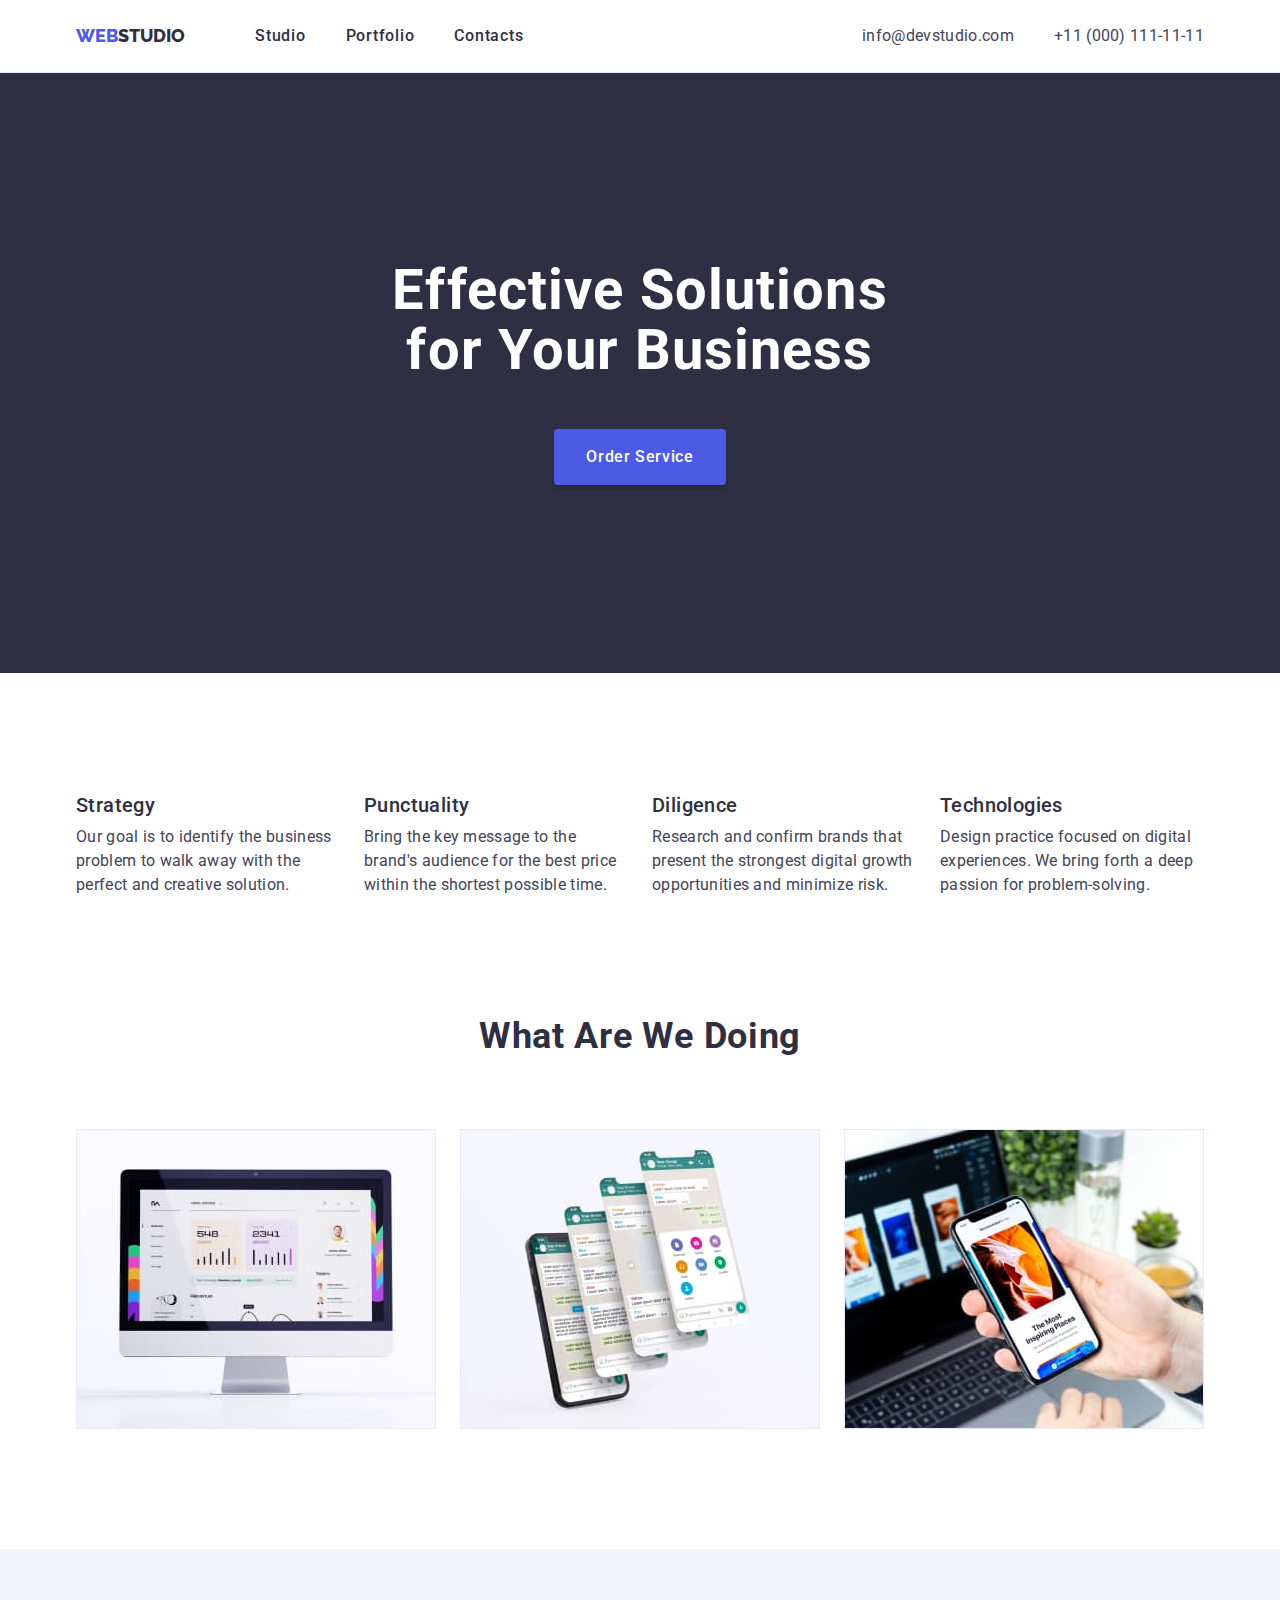
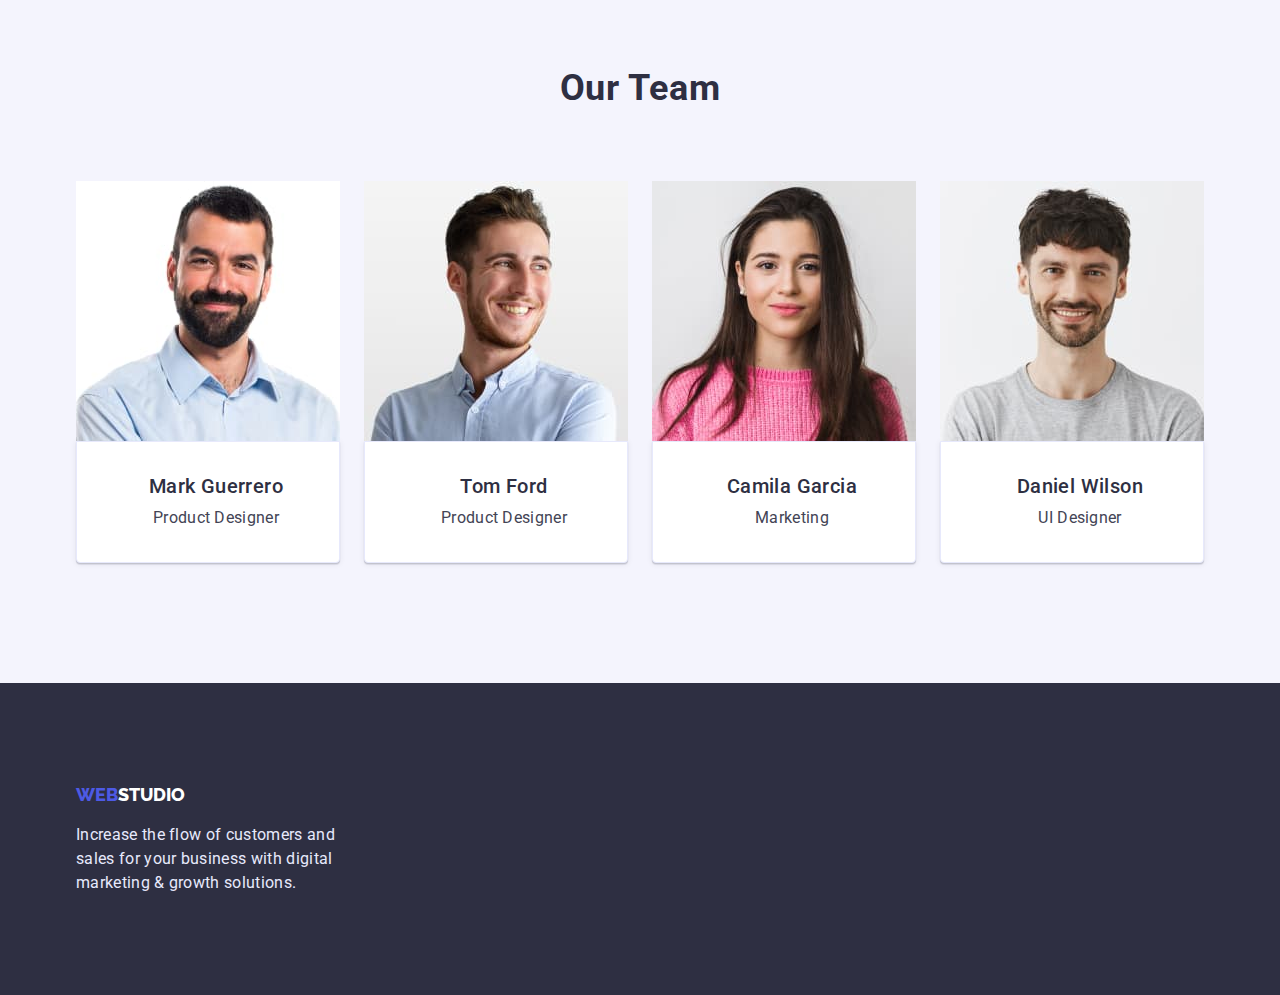
==== index.html @ 9b7bf496 "Initial commit" ====
<!DOCTYPE html>
<html lang="en">
<head>
    <meta charset="UTF-8">
    <meta http-equiv="X-UA-Compatible" content="IE=edge">
    <meta name="viewport" content="width=device-width, initial-scale=1.0">
    <title>WebStudio</title>
    <link rel="preconnect" href="https://fonts.googleapis.com">
    <link rel="preconnect" href="https://fonts.gstatic.com" crossorigin>
    <link href="https://fonts.googleapis.com/css2?family=Raleway:wght@800&family=Roboto:wght@400;500;700;900&display=swap"
        rel="stylesheet">
    <link rel="stylesheet" href="https://cdn.jsdelivr.net/npm/modern-normalize@1.1.0/modern-normalize.min.css">
    <link rel="stylesheet" href="./css/styles.css">
</head>
<body class="body-section">
    <!--Header section-->
    <header class="page-header">
    <div class="container page-header-container">
        <nav class="page-nav">
         <a class="logo link" href="./index.html"><span class="logo-web">Web</span>Studio</a>
            <ul class="menu list">
                <li class="menu-item">
                    <a class="menu-link link" href="./index.html">Studio</a>
                </li>
                <li class="menu-item">
                    <a class="menu-link link" href="./portfolio.html">Portfolio</a>
                </li>
                <li class="menu-item">
                    <a class="menu-link link" href="">Contacts</a>
                </li>
            </ul>
        </nav>
        <address  class="address-page">
            <ul class="contact-menu list">
                <li>
                    <a class="contact-link link" href="mailto:info@devstudio.com">info@devstudio.com</a>
                </li>
                <li>
                    <a class="contact-link link" href="tel:+110001111111">+11 (000) 111-11-11</a>
                </li>
            </ul>
        </address>
    </div>
    </header>
   

    <!--Main section-->
    <main>
        <!--Hero section-->
       <section class="hero section">
        <div class="container">
        <h1 class="hero-title">Effective Solutions
        for Your Business
        </h1>
        <button class="modal-button" type="button">Order Service</button>
        </div>
       </section>    
       <!--About section-->
       <section class="benefits section">
    <div class="container">
        <h2 hidden>Benefits</h2>
       <ul class="benefits-list list">
        <li class="benefits-item">
            <h3 class="section-subtitle">Strategy</h3>
            <p class="section-text">Our goal is to identify the business
            problem to walk away with the perfect and creative solution.</p>
        </li>
        <li class="benefits-item">
            <h3 class="section-subtitle">Punctuality</h3>
            <p class="section-text">Bring the key message to the brand's audience for the best price within the shortest possible time.</p>
        </li>
        <li class="benefits-item">
            <h3 class="section-subtitle">Diligence</h3>
            <p class="section-text">Research and confirm brands that present the strongest digital growth opportunities and minimize risk.</p>
        </li>
        <li class="benefits-item">
            <h3 class="section-subtitle">Technologies</h3>
            <p class="section-text">Design practice focused on digital experiences. We bring forth a deep passion for problem-solving.</p>
        </li>
       </ul>
    </div>
       </section>
    
       <!--Doing section-->
       <section class="doing section" >
        <div class="container">
        <h2 class="title">What Are We Doing</h2>
        <ul class="list-doing-img list">
            <li class="doing-item">
                <img class="doing-img" src="./images/doing/computer.jpg" alt="computer" width="360" height="300">
            </li>
            <li class="doing-item">
                <img class="doing-img" src="./images/doing/phone.jpg" alt="phone" width="360" height="300">
            </li>
            <li class="doing-item">
                <img class="doing-img"src="./images/doing/laptop-phone.jpg" alt="laptop-phone" width="360" height="300">
            </li>
        </ul>
        </div>
       </section>
    
       <!--Team section-->
    
       <section class="team section"> 
        <div class="container">
        <h2 class="title">Our Team</h2>
        <ul class="team-list list">
            <li class="member-item">
                <img class="member-img" src="./images/team/mark.guerrero.jpg" alt="Team member" width="264" height="260">
               <div class="card-text card-text-member">
                 <h3 class="section-subtitle">Mark Guerrero</h3>
                 <p class="section-text">Product Designer</p>
                </div>
            </li>
            <li class="member-item">
                <img class="member-img" src="./images/team/tom.ford.jpg" alt="Team member" width="264" height="260">
                <div class="card-text card-text-member">
                <h3 class="section-subtitle">Tom Ford</h3>
                <p class="section-text">Product Designer</p>
                </div>
            </li>
            <li class="member-item">
                <img class="member-img" src="./images/team/camila.garcia.jpg" alt="Team member" width="264" height="260">
                <div class="card-text card-text-member">
                <h3 class="section-subtitle">Camila Garcia</h3>
                <p class="section-text">Marketing</p>
                </div>
            </li>
            <li class="member-item">
                <img class="member-img" src="./images/team/daniel.wilson.jpg" alt="Team member" width="264" height="260">
              <div class="card-text card-text-member">
                <h3 class="section-subtitle">Daniel Wilson</h3>
                <p class="section-text">UI Designer</p>
              </div>
            </li>
        </ul>
        </div>
       </section>
    
    </main>
    <!--Footer section-->   
    <footer class="section-footer">
        <div class="container footer-container">
        <a class="logo link footer-logo" href="./index.html"><span class="logo-web">Web</span>Studio</a>
        <p class="footer-text">Increase the flow of customers and sales for your business with digital marketing & growth solutions.</p>
        </div>
    </footer>
    
</body>
</html>
---- css/styles.css ----
.list {
    list-style: none;
}
.link {
    text-decoration: none;
}

body {
        font-family: 'Roboto', sans-serif;
        font-size: 16px;
        background-color: var(--white-color)

}
.container {
width: 1158px;
margin-left: auto;
margin-right: auto;
padding-left: 15px;
padding-right: 15px;
/* outline: 2px solid red; */
}

:root{ 
        --title-color: #2E2F42;
        --text-color: #434455;
        --contrast-color: #4D5AE5;
        --white-color: #ffffff;

}
h1, h2, h3, h4, p {
        margin-top: 0;
        margin-bottom: 0;
}
ul, ol {
        margin-top: 0;
        margin-bottom: 0;
        padding-left: 0;
}
img{
        display: block;
}

/* Header */
.page-header-container{
        display: flex;
        align-items: center;
        
}
.page-header{
        border-bottom: 1px solid #E7E9FC;
        padding-top: 24px;
        padding-bottom: 24px;
}
.page-nav{
        display: flex;
        align-items: center;
}
.menu{
        display: flex;
        align-items: center;
}
.contact-menu{
        display: flex;
        align-items: center;
        gap: 40px;
}
.contact-link{
        display: flex;
}


.menu-item:not(:last-child) {
        margin-right: 40px;
}
.address-page{
        margin-left: auto;
}


.section{
        padding-top: 120px;
        padding-bottom: 120px;
}
.benefits{
        padding-bottom: 0px;
}
.benefits-list{
        display: flex;
        column-gap: 24px;
}
.benefits-item{
        flex-basis: calc((100% - 3 * 24px) / 4);
}
/*.benefits-item, .doing-item:not(:last-child){
        padding-right: 24px;
} 
*/
.list-doing-img{
        display: flex;
        align-items: center;
}
/* li{
        outline: 2px solid red;
} */


.logo-web {

        color: var(--contrast-color);
}
.logo {

        font-family: 'Raleway';
        font-weight: 800;
        font-size: 18px;
        line-height: 1.33;
        text-transform: uppercase;
        color: var(--title-color);
        margin-right: 70px;
}
.footer-logo{
        margin-right: 0px;
}
.menu-link{
        font-weight: 500;     
        line-height: 1.5;
        color: var(--title-color);
        letter-spacing: 0.02cm;
        
}
.menu-link:hover,
.menu-link:focus{
        color: var(--contrast-color);
}
.contact-link{
     letter-spacing: 0.02em;
     font-style: normal;
     line-height: 1.5;
     color: var(--text-color);
}

.contact-link:hover,
.contact-link:focus{
   
        color: var(--contrast-color);
}

/*Hero section*/
.hero{
        background-color:var(--title-color);
        padding-top: 188px;
        padding-bottom: 188px;
}
.hero-title{
 
        font-size: 56px;
        line-height: 1.07;
        text-align: center;
        letter-spacing: 0.02em;
        color: var(--white-color);
        max-width: 500px;
        margin: auto;

}
.modal-button{

        font-weight: 500;
        line-height: 1.5;
        letter-spacing: 0.04em;
        color: var(--white-color);
        display: flex;
        background: var(--contrast-color);
        box-shadow: 0px 4px 4px rgba(0, 0, 0, 0.15);
        border-radius: 4px;
                flex-direction: row;
                align-items: flex-start;
                padding: 16px 32px;
        margin: auto;
        margin-top: 48px;
        border: none;
}
.modal-button:hover,
.modal-button:focus{
        background: var(--contrast-color);
        box-shadow: 0px 4px 4px rgba(0, 0, 0, 0.15);
        border-radius: 4px;
}

.title{
        text-transform: capitalize;
        font-size: 36px;
        line-height: 1.11;
        text-align: center;
        letter-spacing: 0.02em;
        color: var(--title-color);
        margin-bottom: 72px;
}
.section-subtitle{

        font-weight: 500;
        font-size: 20px;
        line-height: 1.2;
        letter-spacing: 0.02em;
       color: var(--title-color);
}
.section-text{

        line-height: 1.5;
        letter-spacing: 0.02em;
        color: var(--text-color);
        margin-top: 8px;

}
.list-doing-img{
        display: flex;
        justify-content: space-between;
}

.team{
        background-color: #F4F4FD;
}

.team-list{
        display: flex;
        flex-wrap: wrap;
        column-gap: 24px;
        flex-basis: calc((100% - 3 * 24px) / 4);
}
.card-text{
        padding-top: 32px;
        padding-bottom: 32px;
        border: 1px solid #E7E9FC;
        padding-left: 16px;
}

.card-text-member{
        text-align: center;
        background-color: var(--white-color);
        box-shadow: 0px 1px 6px rgba(46, 47, 66, 0.08), 0px 1px 1px rgba(46, 47, 66, 0.16), 0px 2px 1px rgba(46, 47, 66, 0.08);
                border-radius: 0px 0px 4px 4px;
}
/*Footer section*/
.section-footer{
        background: var(--title-color);
        padding-top: 100px;
        padding-bottom: 100px;
}
.section-footer .logo{
        color: var(--white-color);
}

.footer-text{

        line-height: 1.5;
        letter-spacing: 0.02em;
        color: #E7E9FC;
        max-width: 300px;
        margin-top: 16px;
}
.footer-container{
        
        
}


/*Filter Button*/
.filter-btn{
 
        font-weight: 500;
        line-height: 1.5;
        letter-spacing: 0.04em;
        color: var(--contrast-color);

}
.filter-btn:hover,
.filter-btn:focus{

    font-weight: 500;
    line-height: 1.5;
    letter-spacing: 0.04em;
    color: var(--white-color);
    background: #404BBF;
}
.filter-btn{
        cursor: pointer;
        border: none;
        border-radius: 4px;
        padding: 12px 24px;
}
.filter-btn-list{
        display: flex;
        justify-content: center;
        column-gap: 24px;
        
}

.portfolio-list{
        display: flex;
        flex-wrap: wrap;
        column-gap: 24px;
        row-gap: 48px;
        flex-basis: calc((100% - 2 * 24px) / 3);
        margin-top: 72px;
        
}
.portfolio{
        padding-bottom: 96px;
}
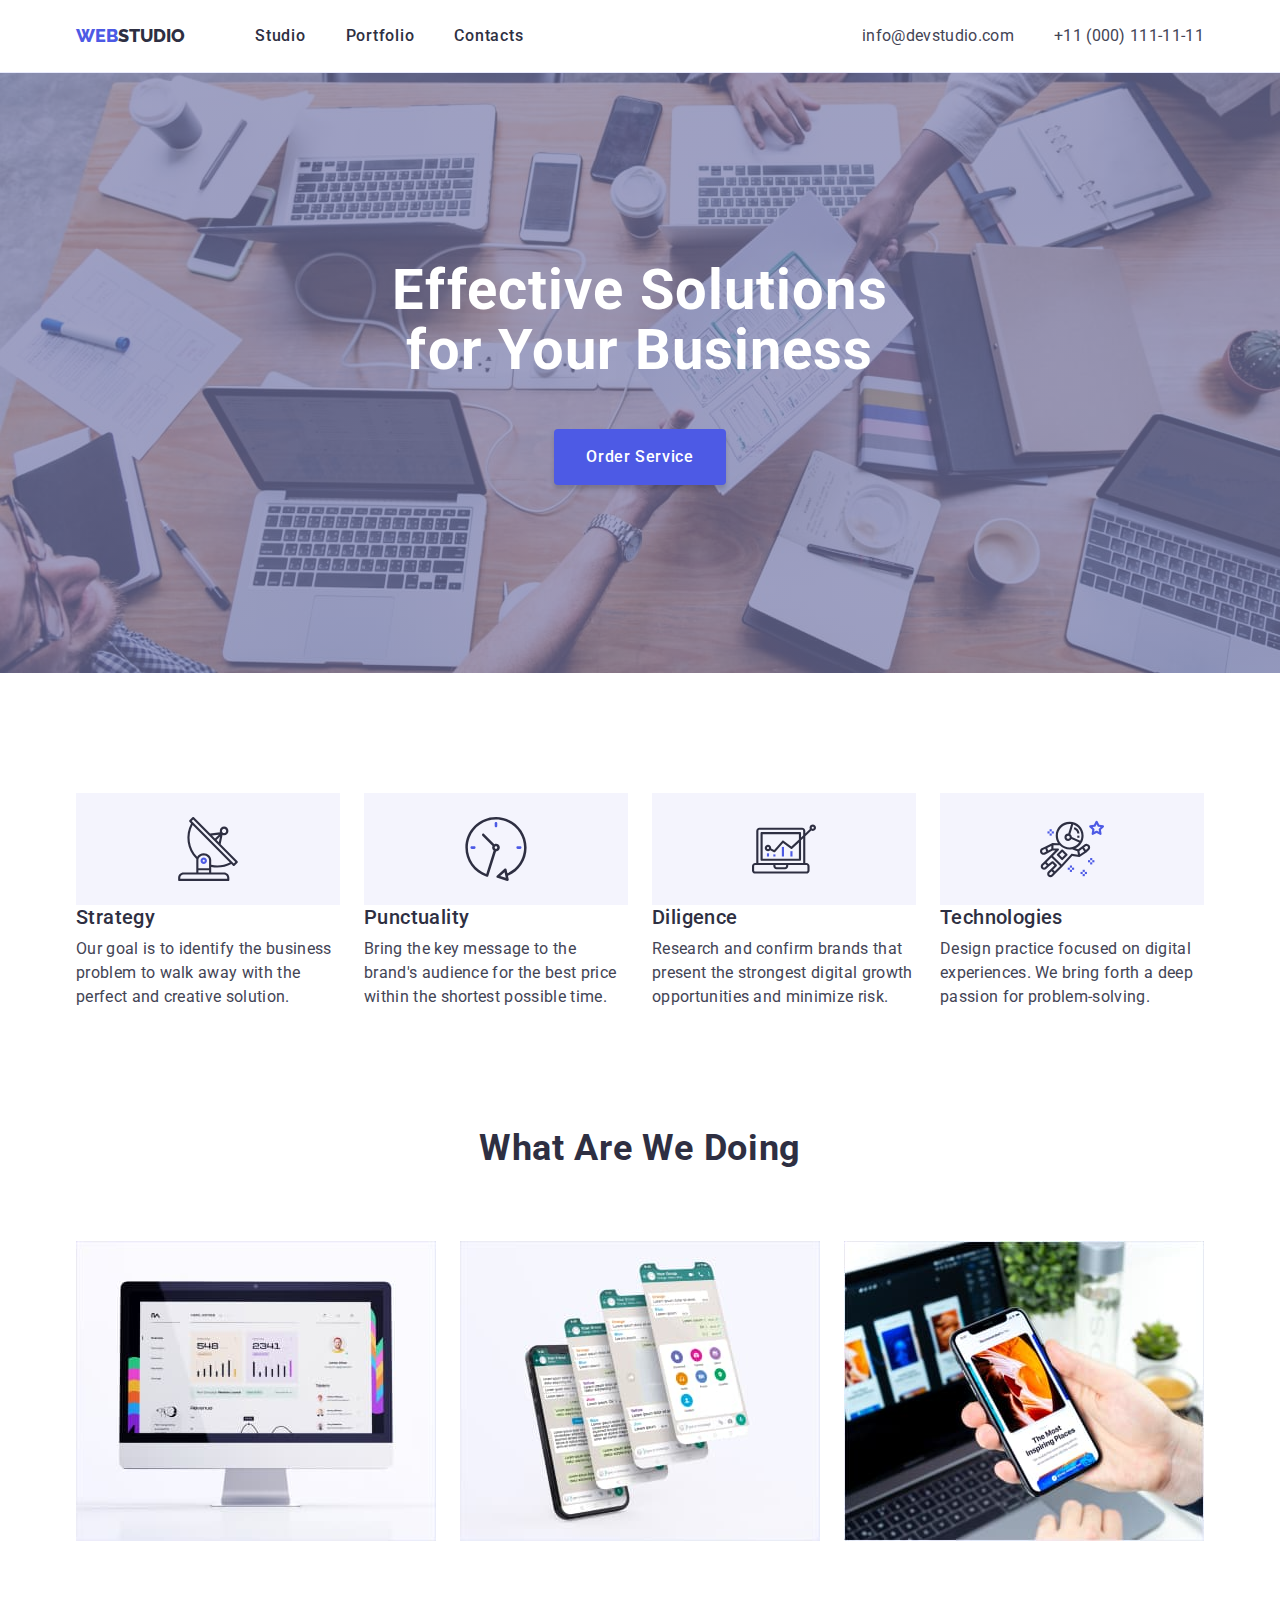
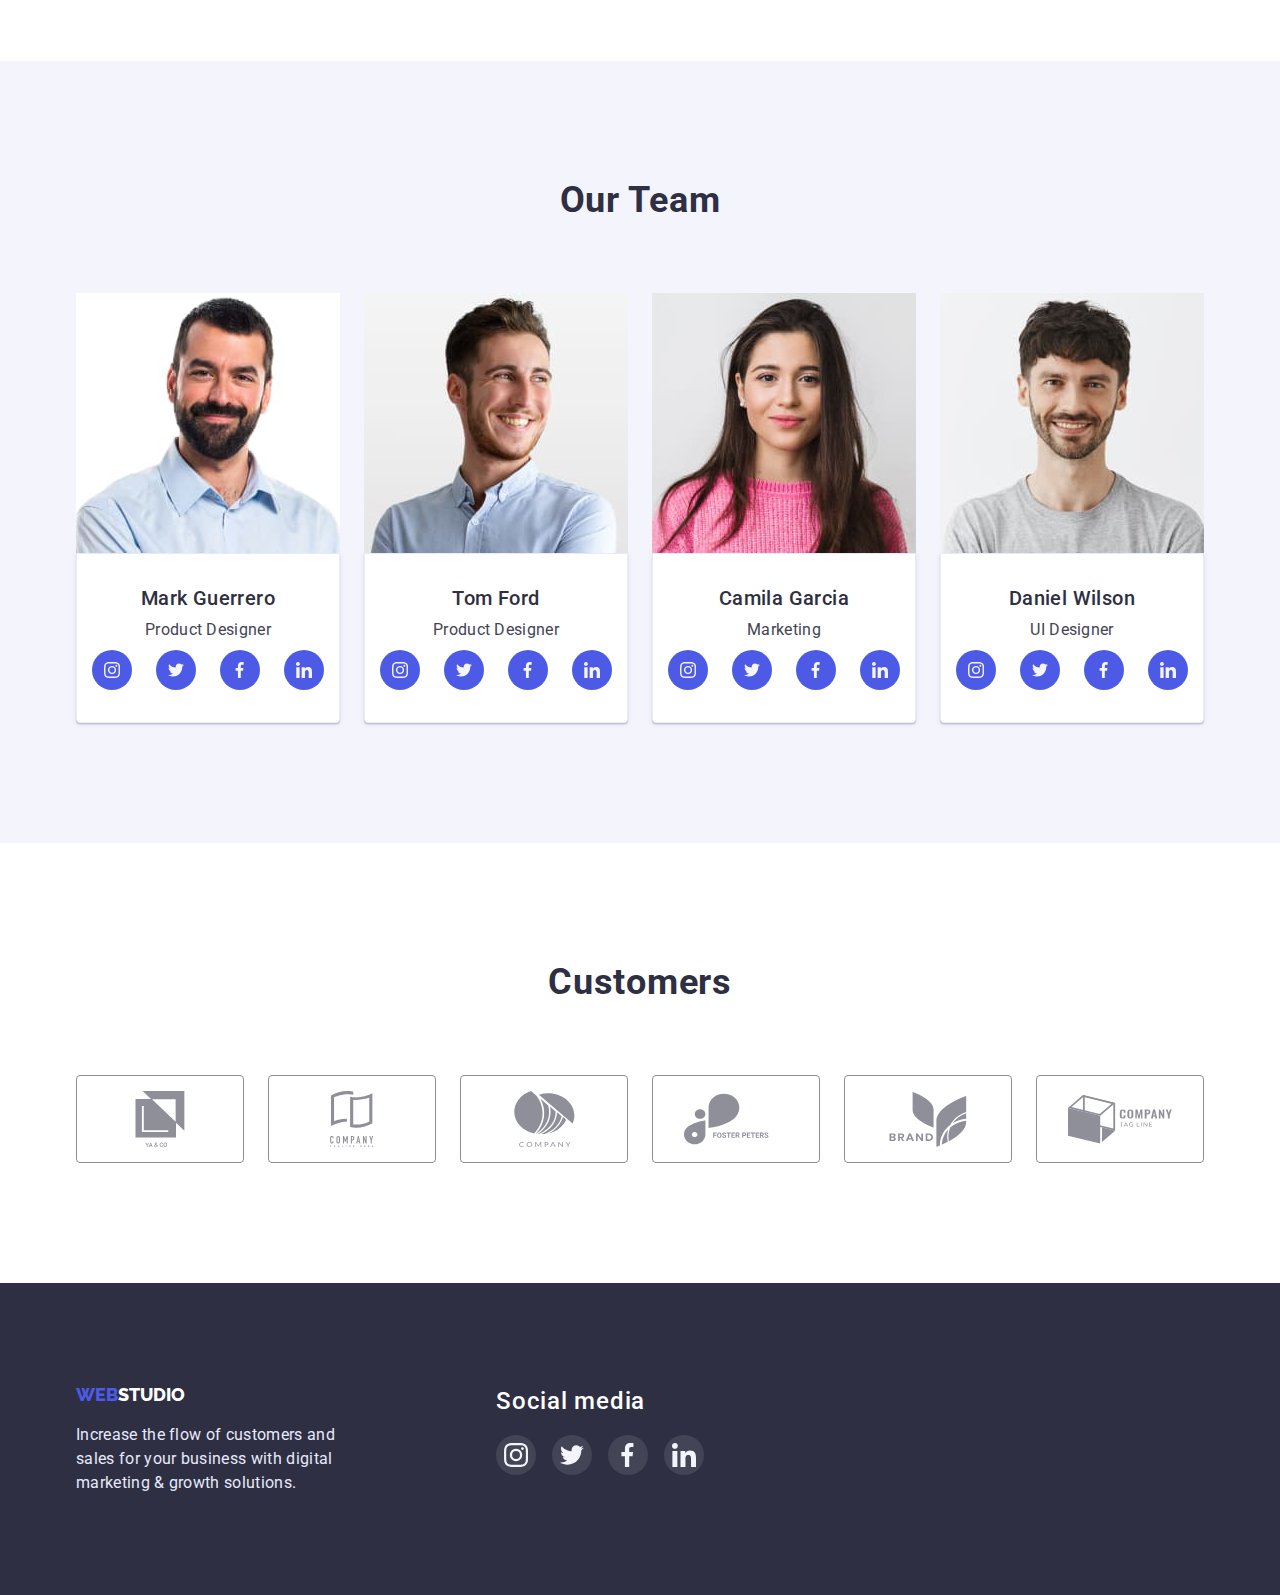
==== commit bceb9e5f: "goit-markup-hw-04" ====
--- a/index.html
+++ b/index.html
@@ -1,5 +1,6 @@
 <!DOCTYPE html>
 <html lang="en">
+
 <head>
     <meta charset="UTF-8">
     <meta http-equiv="X-UA-Compatible" content="IE=edge">
@@ -7,144 +8,364 @@
     <title>WebStudio</title>
     <link rel="preconnect" href="https://fonts.googleapis.com">
     <link rel="preconnect" href="https://fonts.gstatic.com" crossorigin>
-    <link href="https://fonts.googleapis.com/css2?family=Raleway:wght@800&family=Roboto:wght@400;500;700;900&display=swap"
+    <link
+        href="https://fonts.googleapis.com/css2?family=Raleway:wght@800&family=Roboto:wght@400;500;700;900&display=swap"
         rel="stylesheet">
     <link rel="stylesheet" href="https://cdn.jsdelivr.net/npm/modern-normalize@1.1.0/modern-normalize.min.css">
     <link rel="stylesheet" href="./css/styles.css">
 </head>
+
 <body class="body-section">
     <!--Header section-->
     <header class="page-header">
-    <div class="container page-header-container">
-        <nav class="page-nav">
-         <a class="logo link" href="./index.html"><span class="logo-web">Web</span>Studio</a>
-            <ul class="menu list">
-                <li class="menu-item">
-                    <a class="menu-link link" href="./index.html">Studio</a>
-                </li>
-                <li class="menu-item">
-                    <a class="menu-link link" href="./portfolio.html">Portfolio</a>
-                </li>
-                <li class="menu-item">
-                    <a class="menu-link link" href="">Contacts</a>
-                </li>
-            </ul>
-        </nav>
-        <address  class="address-page">
-            <ul class="contact-menu list">
-                <li>
-                    <a class="contact-link link" href="mailto:info@devstudio.com">info@devstudio.com</a>
-                </li>
-                <li>
-                    <a class="contact-link link" href="tel:+110001111111">+11 (000) 111-11-11</a>
-                </li>
-            </ul>
-        </address>
-    </div>
+        <div class="container page-header-container">
+            <nav class="page-nav">
+                <a class="logo link" href="./index.html"><span class="logo-web">Web</span>Studio</a>
+                <ul class="menu list">
+                    <li class="menu-item">
+                        <a class="menu-link link" href="./index.html">Studio</a>
+                    </li>
+                    <li class="menu-item">
+                        <a class="menu-link link" href="./portfolio.html">Portfolio</a>
+                    </li>
+                    <li class="menu-item">
+                        <a class="menu-link link" href="">Contacts</a>
+                    </li>
+                </ul>
+            </nav>
+            <address class="address-page">
+                <ul class="contact-menu list">
+                    <li>
+                        <a class="contact-link link" href="mailto:info@devstudio.com">info@devstudio.com</a>
+                    </li>
+                    <li>
+                        <a class="contact-link link" href="tel:+110001111111">+11 (000) 111-11-11</a>
+                    </li>
+                </ul>
+            </address>
+        </div>
     </header>
-   
+
 
     <!--Main section-->
     <main>
         <!--Hero section-->
-       <section class="hero section">
-        <div class="container">
-        <h1 class="hero-title">Effective Solutions
-        for Your Business
-        </h1>
-        <button class="modal-button" type="button">Order Service</button>
-        </div>
-       </section>    
-       <!--About section-->
-       <section class="benefits section">
-    <div class="container">
-        <h2 hidden>Benefits</h2>
-       <ul class="benefits-list list">
-        <li class="benefits-item">
-            <h3 class="section-subtitle">Strategy</h3>
-            <p class="section-text">Our goal is to identify the business
-            problem to walk away with the perfect and creative solution.</p>
-        </li>
-        <li class="benefits-item">
-            <h3 class="section-subtitle">Punctuality</h3>
-            <p class="section-text">Bring the key message to the brand's audience for the best price within the shortest possible time.</p>
-        </li>
-        <li class="benefits-item">
-            <h3 class="section-subtitle">Diligence</h3>
-            <p class="section-text">Research and confirm brands that present the strongest digital growth opportunities and minimize risk.</p>
-        </li>
-        <li class="benefits-item">
-            <h3 class="section-subtitle">Technologies</h3>
-            <p class="section-text">Design practice focused on digital experiences. We bring forth a deep passion for problem-solving.</p>
-        </li>
-       </ul>
-    </div>
-       </section>
-    
-       <!--Doing section-->
-       <section class="doing section" >
-        <div class="container">
-        <h2 class="title">What Are We Doing</h2>
-        <ul class="list-doing-img list">
-            <li class="doing-item">
-                <img class="doing-img" src="./images/doing/computer.jpg" alt="computer" width="360" height="300">
-            </li>
-            <li class="doing-item">
-                <img class="doing-img" src="./images/doing/phone.jpg" alt="phone" width="360" height="300">
-            </li>
-            <li class="doing-item">
-                <img class="doing-img"src="./images/doing/laptop-phone.jpg" alt="laptop-phone" width="360" height="300">
-            </li>
-        </ul>
-        </div>
-       </section>
-    
-       <!--Team section-->
-    
-       <section class="team section"> 
-        <div class="container">
-        <h2 class="title">Our Team</h2>
-        <ul class="team-list list">
-            <li class="member-item">
-                <img class="member-img" src="./images/team/mark.guerrero.jpg" alt="Team member" width="264" height="260">
-               <div class="card-text card-text-member">
-                 <h3 class="section-subtitle">Mark Guerrero</h3>
-                 <p class="section-text">Product Designer</p>
-                </div>
-            </li>
-            <li class="member-item">
-                <img class="member-img" src="./images/team/tom.ford.jpg" alt="Team member" width="264" height="260">
-                <div class="card-text card-text-member">
-                <h3 class="section-subtitle">Tom Ford</h3>
-                <p class="section-text">Product Designer</p>
-                </div>
-            </li>
-            <li class="member-item">
-                <img class="member-img" src="./images/team/camila.garcia.jpg" alt="Team member" width="264" height="260">
-                <div class="card-text card-text-member">
-                <h3 class="section-subtitle">Camila Garcia</h3>
-                <p class="section-text">Marketing</p>
-                </div>
-            </li>
-            <li class="member-item">
-                <img class="member-img" src="./images/team/daniel.wilson.jpg" alt="Team member" width="264" height="260">
-              <div class="card-text card-text-member">
-                <h3 class="section-subtitle">Daniel Wilson</h3>
-                <p class="section-text">UI Designer</p>
-              </div>
-            </li>
-        </ul>
-        </div>
-       </section>
-    
+        <section class="hero section hero-overlay">
+            <div class="container">
+                <h1 class="hero-title">Effective Solutions
+                    for Your Business
+                </h1>
+                <button class="modal-button" type="button">Order Service</button>
+            </div>
+        </section>
+        <!--About section-->
+        <section class="benefits section">
+            <div class="container">
+                <h2 hidden>Benefits</h2>
+                <ul class="benefits-list list">
+                    <li class="benefits-item icon-antenna">
+                        <h3 class="section-subtitle">Strategy</h3>
+                        <p class="section-text">Our goal is to identify the business
+                            problem to walk away with the perfect and creative solution.</p>
+                    </li>
+                    <li class="benefits-item icon-clock">
+                        <h3 class="section-subtitle">Punctuality</h3>
+                        <p class="section-text">Bring the key message to the brand's audience for the best price within
+                            the shortest possible time.</p>
+                    </li>
+                    <li class="benefits-item icon-diagram">
+                        <h3 class="section-subtitle ">Diligence</h3>
+                        <p class="section-text">Research and confirm brands that present the strongest digital growth
+                            opportunities and minimize risk.</p>
+                    </li>
+                    <li class="benefits-item icon-astronaut">
+                        <h3 class="section-subtitle">Technologies</h3>
+                        <p class="section-text">Design practice focused on digital experiences. We bring forth a deep
+                            passion for problem-solving.</p>
+                    </li>
+                </ul>
+            </div>
+        </section>
+
+        <!--Doing section-->
+        <section class="doing section">
+            <div class="container">
+                <h2 class="title">What Are We Doing</h2>
+                <ul class="list-doing-img list">
+                    <li class="doing-item">
+                        <img class="doing-img" src="./images/doing/computer.jpg" alt="computer" width="360"
+                            height="300">
+                    </li>
+                    <li class="doing-item">
+                        <img class="doing-img" src="./images/doing/phone.jpg" alt="phone" width="360" height="300">
+                    </li>
+                    <li class="doing-item">
+                        <img class="doing-img" src="./images/doing/laptop-phone.jpg" alt="laptop-phone" width="360"
+                            height="300">
+                    </li>
+                </ul>
+            </div>
+        </section>
+
+        <!--Team section-->
+
+        <section class="team section">
+            <div class="container">
+                <h2 class="title">Our Team</h2>
+                <ul class="team-list list">
+                    <li class="member-item">
+                        <img class="member-img" src="./images/team/mark.guerrero.jpg" alt="Team member" width="264"
+                            height="260">
+                        <div class="card-text card-text-member">
+                            <h3 class="section-subtitle">Mark Guerrero</h3>
+                            <p class="section-text">Product Designer</p>
+                            <ul class="social-list list">
+                                <li class="social-list-item">
+                                    <a href="#" class="social-list-link">
+                                        <svg width="16px" height="16px" class="social-list-icon">
+                                            <use href="./images/sprite.svg/symbol-defs.svg#icon-instagram"></use>
+                                        </svg>
+                                    </a>
+                                </li>
+                                <li class="social-list-item">
+                                    <a href="#" class="social-list-link">
+                                        <svg width="16px" height="16px" class="social-list-icon">
+                                            <use href="./images/sprite.svg/symbol-defs.svg#icon-twitter"></use>
+                                        </svg>
+                                    </a>
+                                </li>
+                                <li class="social-list-item">
+                                    <a href="#" class="social-list-link">
+                                        <svg width="16px" height="16px" class="social-list-icon">
+                                            <use href="./images/sprite.svg/symbol-defs.svg#icon-facebook"></use>
+                                        </svg>
+                                    </a>
+                                </li>
+                                <li class="social-list-item">
+                                    <a href="#" class="social-list-link">
+                                        <svg width="16px" height="16px" class="social-list-icon">
+                                            <use href="./images/sprite.svg/symbol-defs.svg#icon-linkedin"></use>
+                                        </svg>
+                                    </a>
+                                </li>
+                            </ul>
+                        </div>
+                    </li>
+                    <li class="member-item">
+                        <img class="member-img" src="./images/team/tom.ford.jpg" alt="Team member" width="264"
+                            height="260">
+                        <div class="card-text card-text-member">
+                            <h3 class="section-subtitle">Tom Ford</h3>
+                            <p class="section-text">Product Designer</p>
+                            <ul class="social-list list">
+                                <li class="social-list-item">
+                                    <a href="#" class="social-list-link">
+                                        <svg width="16px" height="16px" class="social-list-icon">
+                                            <use href="./images/sprite.svg/symbol-defs.svg#icon-instagram"></use>
+                                        </svg>
+                                    </a>
+                                </li>
+                                <li class="social-list-item">
+                                    <a href="#" class="social-list-link">
+                                        <svg width="16px" height="16px" class="social-list-icon">
+                                            <use href="./images/sprite.svg/symbol-defs.svg#icon-twitter"></use>
+                                        </svg>
+                                    </a>
+                                </li>
+                                <li class="social-list-item">
+                                    <a href="#" class="social-list-link">
+                                        <svg width="16px" height="16px" class="social-list-icon">
+                                            <use href="./images/sprite.svg/symbol-defs.svg#icon-facebook"></use>
+                                        </svg>
+                                    </a>
+                                </li>
+                                <li class="social-list-item">
+                                    <a href="#" class="social-list-link">
+                                        <svg width="16px" height="16px" class="social-list-icon">
+                                            <use href="./images/sprite.svg/symbol-defs.svg#icon-linkedin"></use>
+                                        </svg>
+                                    </a>
+                                </li>
+                            </ul>
+                        </div>
+                    </li>
+                    <li class="member-item">
+                        <img class="member-img" src="./images/team/camila.garcia.jpg" alt="Team member" width="264"
+                            height="260">
+                        <div class="card-text card-text-member">
+                            <h3 class="section-subtitle">Camila Garcia</h3>
+                            <p class="section-text">Marketing</p>
+                            <ul class="social-list list">
+                                <li class="social-list-item">
+                                    <a href="#" class="social-list-link">
+                                        <svg width="16px" height="16px" class="social-list-icon">
+                                            <use href="./images/sprite.svg/symbol-defs.svg#icon-instagram"></use>
+                                        </svg>
+                                    </a>
+                                </li>
+                                <li class="social-list-item">
+                                    <a href="#" class="social-list-link">
+                                        <svg width="16px" height="16px" class="social-list-icon">
+                                            <use href="./images/sprite.svg/symbol-defs.svg#icon-twitter"></use>
+                                        </svg>
+                                    </a>
+                                </li>
+                                <li class="social-list-item">
+                                    <a href="#" class="social-list-link">
+                                        <svg width="16px" height="16px" class="social-list-icon">
+                                            <use href="./images/sprite.svg/symbol-defs.svg#icon-facebook"></use>
+                                        </svg>
+                                    </a>
+                                </li>
+                                <li class="social-list-item">
+                                    <a href="#" class="social-list-link">
+                                        <svg width="16px" height="16px" class="social-list-icon">
+                                            <use href="./images/sprite.svg/symbol-defs.svg#icon-linkedin"></use>
+                                        </svg>
+                                    </a>
+                                </li>
+                            </ul>
+                        </div>
+                    </li>
+                    <li class="member-item">
+                        <img class="member-img" src="./images/team/daniel.wilson.jpg" alt="Team member" width="264"
+                            height="260">
+                        <div class="card-text card-text-member">
+                            <h3 class="section-subtitle">Daniel Wilson</h3>
+                            <p class="section-text">UI Designer</p>
+                            <ul class="social-list list">
+                                <li class="social-list-item">
+                                    <a href="#" class="social-list-link">
+                                        <svg width="16px" height="16px" class="social-list-icon">
+                                            <use href="./images/sprite.svg/symbol-defs.svg#icon-instagram"></use>
+                                        </svg>
+                                    </a>
+                                </li>
+                                <li class="social-list-item">
+                                    <a href="#" class="social-list-link">
+                                        <svg width="16px" height="16px" class="social-list-icon">
+                                            <use href="./images/sprite.svg/symbol-defs.svg#icon-twitter"></use>
+                                        </svg>
+                                    </a>
+                                </li>
+                                <li class="social-list-item">
+                                    <a href="#" class="social-list-link">
+                                        <svg width="16px" height="16px" class="social-list-icon">
+                                            <use href="./images/sprite.svg/symbol-defs.svg#icon-facebook"></use>
+                                        </svg>
+                                    </a>
+                                </li>
+                                <li class="social-list-item">
+                                    <a href="#" class="social-list-link">
+                                        <svg width="16px" height="16px" class="social-list-icon">
+                                            <use href="./images/sprite.svg/symbol-defs.svg#icon-linkedin"></use>
+                                        </svg>
+                                    </a>
+                                </li>
+                            </ul>
+                        </div>
+                    </li>
+                </ul>
+            </div>
+        </section>
+
+        <!--CUSTOMERS SECTION-->
+        <section class="section">
+            <div class="container">
+                <h2 class="title">Customers</h2>
+                <ul class="customers-list list">
+                    <li class="customers-list-item">
+                        <a href="#" class="customers-list-link">
+                            <svg class="customers-list-icon" width="104px" height="56px">
+                                <use href="./images/sprite.svg/symbol-defs.svg#icon-comp-1"></use>
+                            </svg>
+                        </a>
+                    </li>
+                    <li class="customers-list-item">
+                        <a href="#" class="customers-list-link">
+                            <svg class="customers-list-icon" width="104px" height="56px">
+                                <use href="./images/sprite.svg/symbol-defs.svg#icon-comp-2"></use>
+                            </svg>
+                        </a>
+                    </li>
+                    <li class="customers-list-item">
+                        <a href="#" class="customers-list-link">
+                            <svg class="customers-list-icon" width="104px" height="56px">
+                                <use href="./images/sprite.svg/symbol-defs.svg#icon-comp-3"></use>
+                            </svg>
+                        </a>
+                    </li>
+                    <li class="customers-list-item">
+                        <a href="#" class="customers-list-link">
+                            <svg class="customers-list-icon" width="104px" height="56px">
+                                <use href="./images/sprite.svg/symbol-defs.svg#icon-comp-4"></use>
+                            </svg>
+                        </a>
+                    </li>
+                    <li class="customers-list-item">
+                        <a href="#" class="customers-list-link">
+                            <svg class="customers-list-icon" width="104px" height="56px">
+                                <use href="./images/sprite.svg/symbol-defs.svg#icon-comp-5"></use>
+                            </svg>
+                        </a>
+                    </li>
+                    <li class="customers-list-item">
+                        <a href="#" class="customers-list-link">
+                            <svg class="customers-list-icon" width="104px" height="56px">
+                                <use href="./images/sprite.svg/symbol-defs.svg#icon-comp-6"></use>
+                            </svg>
+                        </a>
+                    </li>
+                </ul>
+            </div>
+        </section>
+
     </main>
-    <!--Footer section-->   
+    <!--Footer section-->
     <footer class="section-footer">
+
         <div class="container footer-container">
-        <a class="logo link footer-logo" href="./index.html"><span class="logo-web">Web</span>Studio</a>
-        <p class="footer-text">Increase the flow of customers and sales for your business with digital marketing & growth solutions.</p>
+            <div>
+                <a class="logo link footer-logo" href="./index.html"><span class="logo-web">Web</span>Studio</a>
+                <p class="footer-text">Increase the flow of customers and sales for your business with digital marketing
+                    & growth solutions.</p>
+            </div>
+            <div class="footer-social">
+                <h2 class="footer-title">Social media</h2>
+                <ul class="footer-list list">
+                    <li class="footer-list-item">
+                        <a href="#" class="footer-list-link">
+                            <svg class="footer-list-icon" width="24px" height="24px">
+                                <use href="./images/sprite.svg/symbol-defs.svg#icon-instagram"></use>
+                            </svg>
+                        </a>
+                    </li>
+                    <li class="footer-list-item">
+                        <a href="#" class="footer-list-link">
+                            <svg class="footer-list-icon" width="24px" height="24px">
+                                <use href="./images/sprite.svg/symbol-defs.svg#icon-twitter"></use>
+                            </svg>
+                        </a>
+                    </li>
+                    <li class="footer-list-item">
+                        <a href="#" class="footer-list-link">
+                            <svg class="footer-list-icon" width="24px" height="24px">
+                                <use href="./images/sprite.svg/symbol-defs.svg#icon-facebook"></use>
+                            </svg>
+                        </a>
+                    </li>
+                    <li class="footer-list-item">
+                        <a href="#" class="footer-list-link">
+                            <svg class="footer-list-icon" width="24px" height="24px">
+                                <use href="./images/sprite.svg/symbol-defs.svg#icon-linkedin"></use>
+                            </svg>
+                        </a>
+                    </li>
+                </ul>
+            </div>
         </div>
     </footer>
-    
+
 </body>
+
 </html>--- a/css/styles.css
+++ b/css/styles.css
@@ -81,20 +81,47 @@
         padding-top: 120px;
         padding-bottom: 120px;
 }
+
 .benefits{
         padding-bottom: 0px;
 }
+
 .benefits-list{
         display: flex;
         column-gap: 24px;
 }
+
 .benefits-item{
         flex-basis: calc((100% - 3 * 24px) / 4);
 }
-/*.benefits-item, .doing-item:not(:last-child){
-        padding-right: 24px;
-} 
-*/
+
+.benefits-item::before{
+        display: block;
+        content: '';
+        height: 112px;
+        background-color: #F4F4FD;
+        background-size: auto;
+        background-repeat: no-repeat;
+        background-position: center;
+}
+
+.icon-antenna::before{
+        background-image: 
+        url(../images/benefits-icon/antenna.svg);     
+}
+.icon-clock::before{
+        background-image: 
+        url(../images/benefits-icon/clock.svg);
+}
+.icon-diagram::before{
+        background-image: 
+        url(../images/benefits-icon/diagram.svg);
+}
+.icon-astronaut::before{
+        background-image: 
+        url(../images/benefits-icon/astronaut.svg);
+}
+
 .list-doing-img{
         display: flex;
         align-items: center;
@@ -151,6 +178,21 @@
         padding-top: 188px;
         padding-bottom: 188px;
 }
+.hero-overlay{
+        max-width: 1440px;
+        height: 600px;
+        margin-left: auto;
+        margin-right: auto;
+
+        background-image: linear-gradient(
+                to right,
+                rgba(46%, 47%, 66%, 0.7),
+                rgba(46%, 47%, 66%, 0.7)
+        ),
+           
+        url(../images/hero-image/people-office.jpg);
+}
+
 .hero-title{
  
         font-size: 56px;
@@ -181,7 +223,7 @@
 }
 .modal-button:hover,
 .modal-button:focus{
-        background: var(--contrast-color);
+        background: #404BBF;
         box-shadow: 0px 4px 4px rgba(0, 0, 0, 0.15);
         border-radius: 4px;
 }
@@ -230,7 +272,7 @@
         padding-top: 32px;
         padding-bottom: 32px;
         border: 1px solid #E7E9FC;
-        padding-left: 16px;
+        
 }
 
 .card-text-member{
@@ -257,9 +299,16 @@
         max-width: 300px;
         margin-top: 16px;
 }
-.footer-container{
-        
-        
+.footer-title{
+        font-weight: 500;
+        line-height: 1.5;
+        color: var(--white-color);
+        letter-spacing: 0.02cm;
+
+}
+.footer-social{
+        width:208px;
+        margin-left: 120px;
 }
 
 
@@ -304,6 +353,77 @@
         
 }
 .portfolio{
-        padding-bottom: 96px;
-}
-     +        padding-top: 96px;
+}
+.portfolio-list .card-text{
+        padding-left: 16px;
+}
+
+
+/* SPRITE SVG*/
+.social-list{
+        display: flex;
+        justify-content: center;
+        gap: 24px;
+        margin-top: 8px;
+}
+.social-list-link{
+        display: flex;
+        justify-content: center;
+        align-items: center;
+        width: 40px;
+        height: 40px;
+        border-radius: 50%;
+        background-color: var(--contrast-color);
+}
+.social-list-link:hover,
+.social-list-link:focus{
+        background-color: #404BBF;
+}
+
+.customers-list{
+        display: flex;
+        justify-content: center;
+        gap: 24px;
+}
+.customers-list-link{
+        display: flex;
+        justify-content: center;
+        align-items: center;
+        width: 168px;
+        height: 88px;
+        border: 1px solid #8E8F99;
+        border-radius: 4px;
+        fill: #8E8F99;
+}
+
+.customers-list-link:hover,
+.customers-list-link:focus{
+        fill: #404BBF;
+        border: 1px solid #404BBF;
+
+}
+
+.footer-list{
+        display: flex;
+        column-gap: 16px;
+        margin-top: 16px;
+}
+.footer-list-link{
+        display: flex;
+        justify-content: center;
+        align-items: center;
+        width: 40px;
+        height: 40px;
+        border-radius: 50%;
+        background-color: #434455;
+}
+
+.footer-list-link:hover,
+.footer-list-link:focus{
+        background-color:  #31D0AA;
+}
+.footer-container{
+        display: flex;
+
+}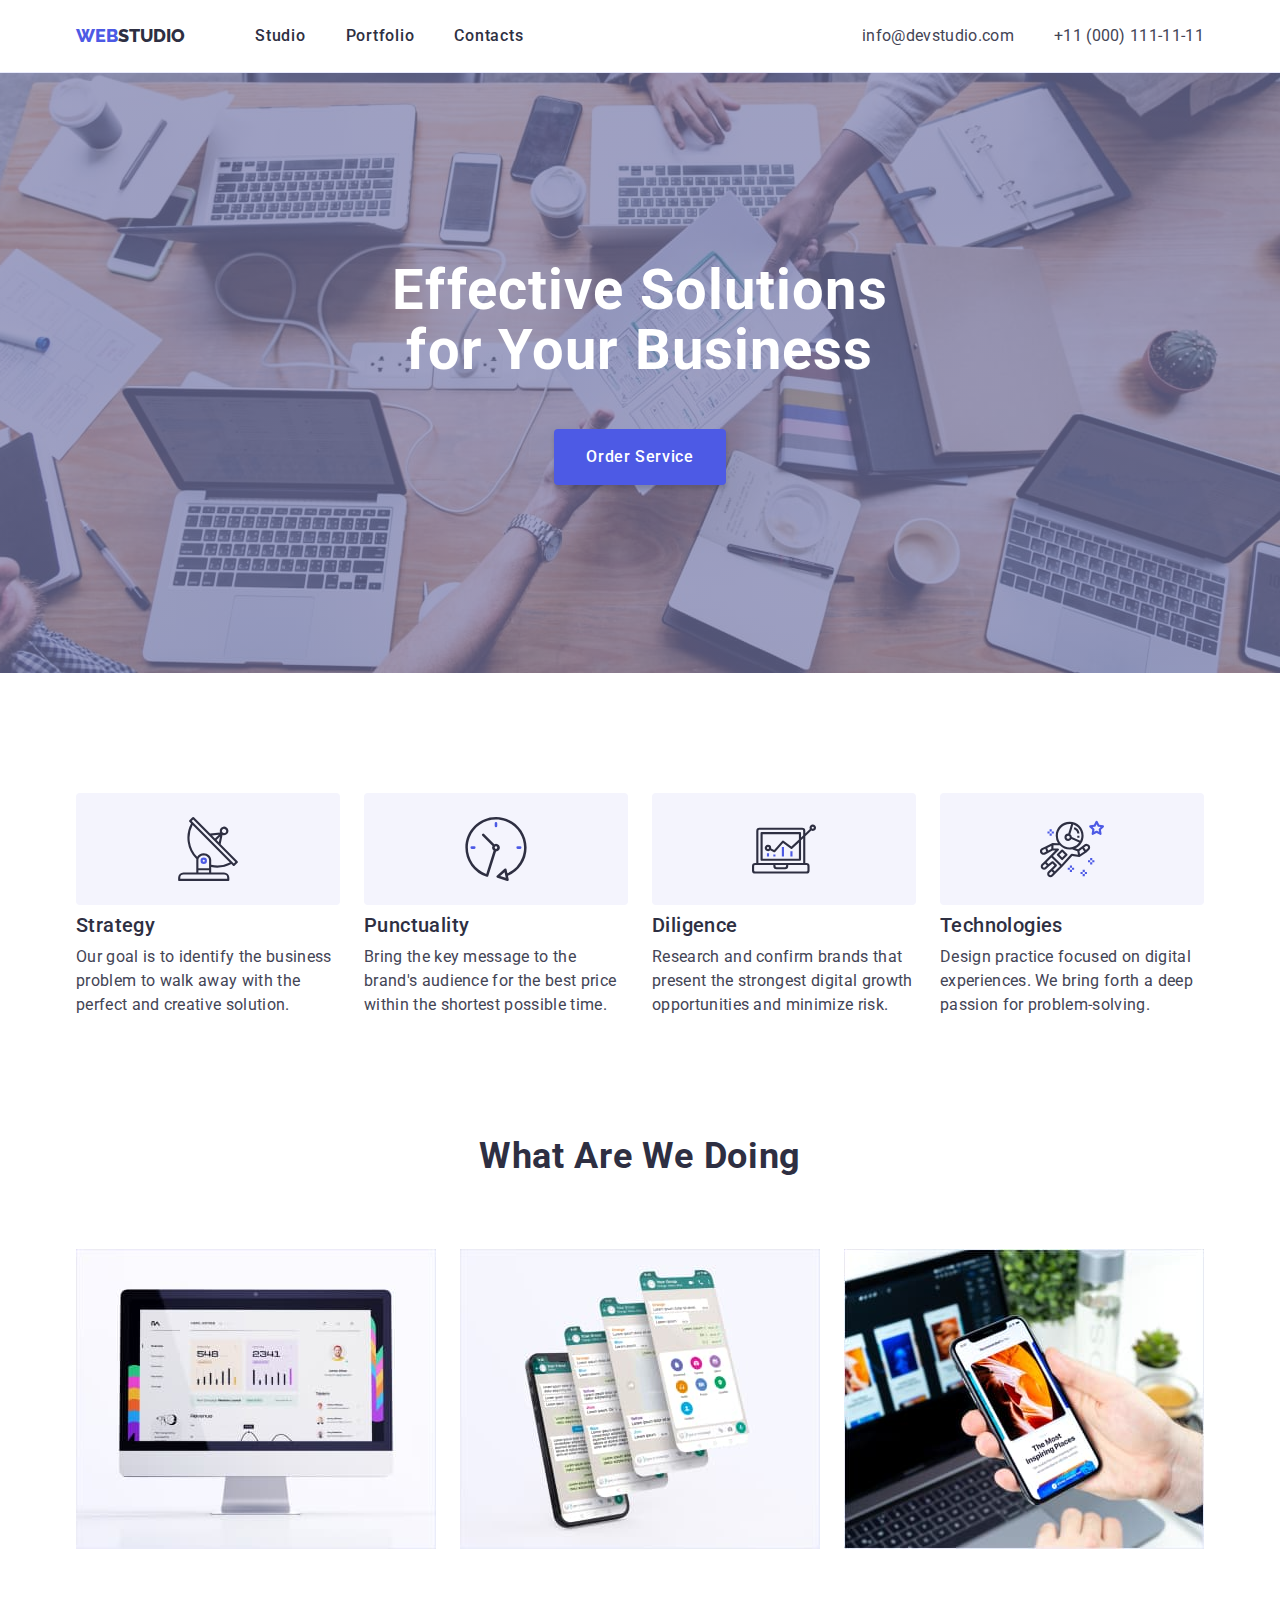
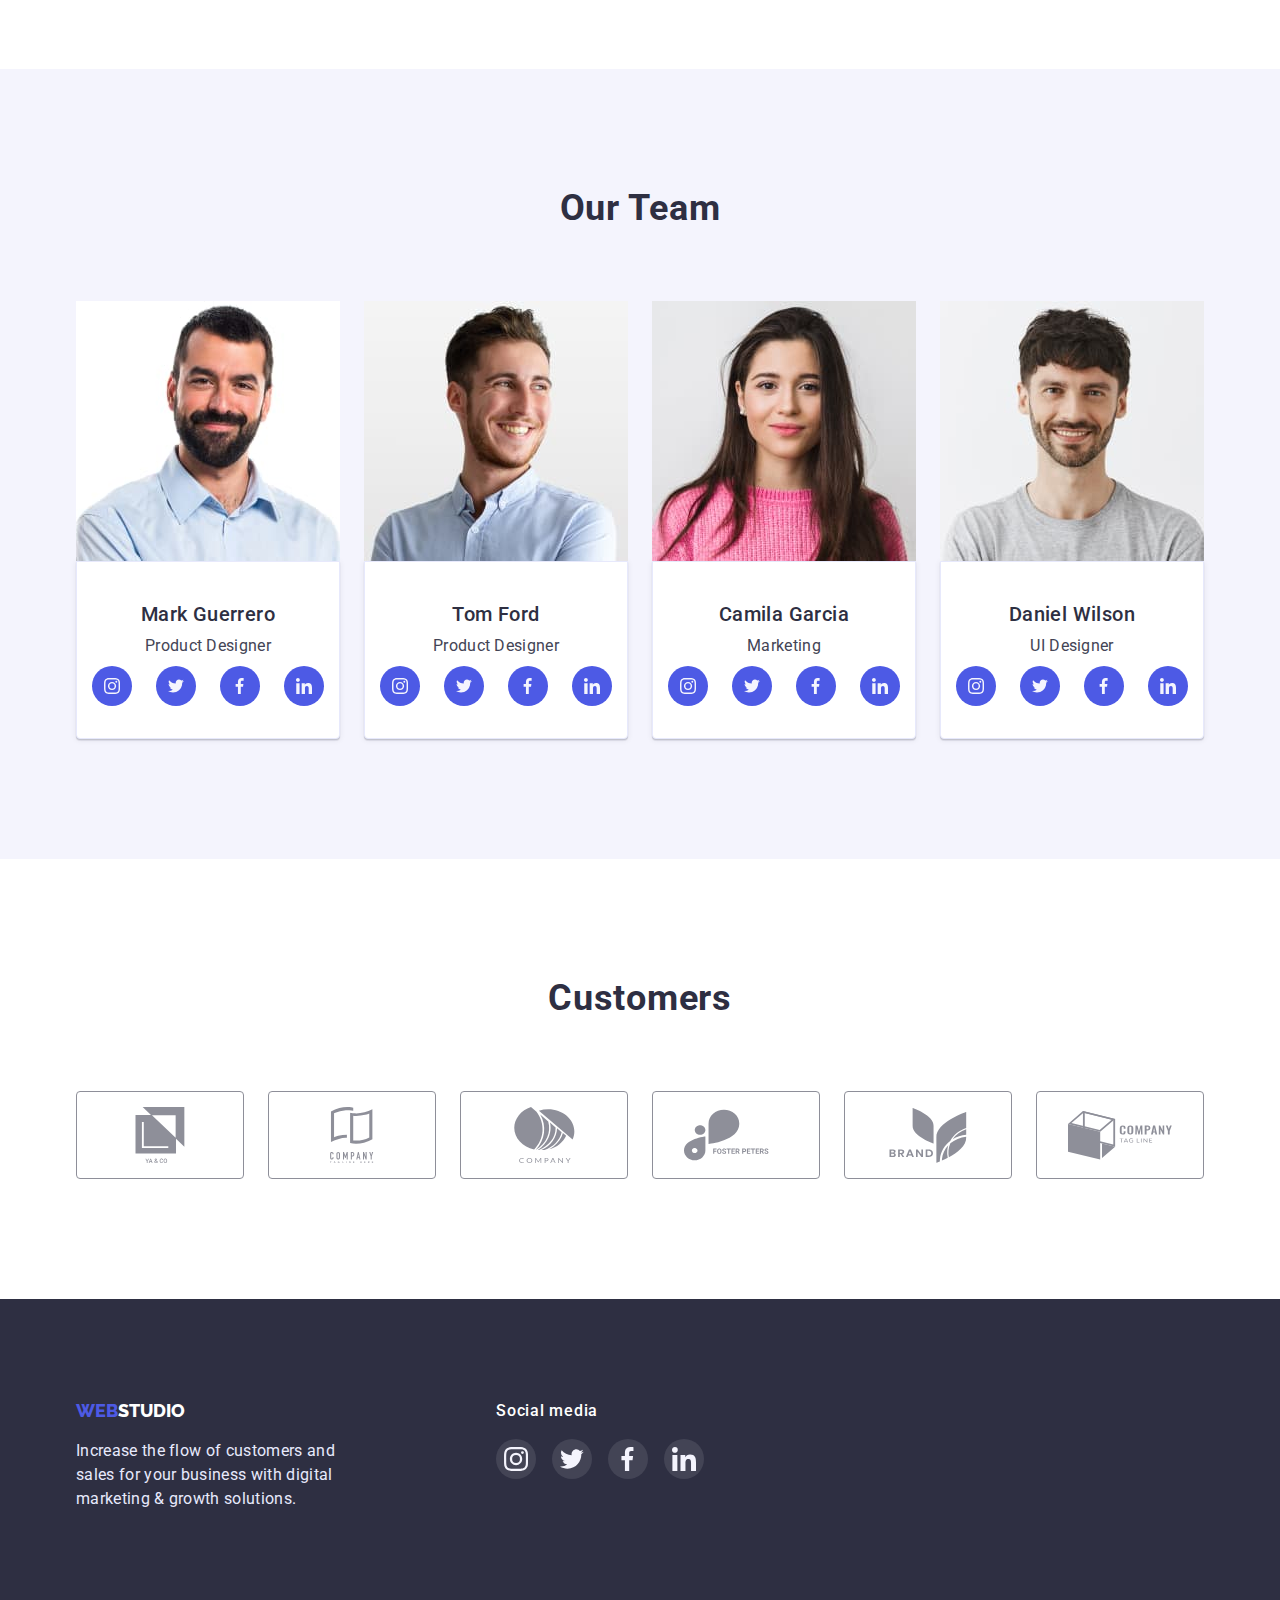
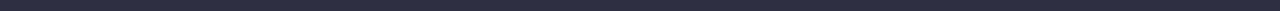
==== commit bbf0e30b: "goit-markup-hw-04" ====
--- a/index.html
+++ b/index.html
@@ -64,24 +64,48 @@
                 <h2 hidden>Benefits</h2>
                 <ul class="benefits-list list">
                     <li class="benefits-item icon-antenna">
+                <div class="icon-div-benefits">
+                    <svg class="benefits-icon" width="64px" height="64px">
+                        <use href="./images/sprite.svg/symbol-defs.svg#icon-antenna"></use>
+                    </svg>
+                </div>
                         <h3 class="section-subtitle">Strategy</h3>
                         <p class="section-text">Our goal is to identify the business
                             problem to walk away with the perfect and creative solution.</p>
+                
                     </li>
                     <li class="benefits-item icon-clock">
+                <div class="icon-div-benefits">
+                    <svg class="benefits-icon" width="64px" height="64px">
+                        <use href="./images/sprite.svg/symbol-defs.svg#icon-clock"></use>
+                    </svg>
+                </div>
                         <h3 class="section-subtitle">Punctuality</h3>
                         <p class="section-text">Bring the key message to the brand's audience for the best price within
                             the shortest possible time.</p>
+                
                     </li>
                     <li class="benefits-item icon-diagram">
+                <div class="icon-div-benefits">
+                    <svg class="benefits-icon" width="64px" height="64px">
+                        <use href="./images/sprite.svg/symbol-defs.svg#icon-diagram"></use>
+                    </svg>
+                </div>
                         <h3 class="section-subtitle ">Diligence</h3>
                         <p class="section-text">Research and confirm brands that present the strongest digital growth
                             opportunities and minimize risk.</p>
+                
                     </li>
                     <li class="benefits-item icon-astronaut">
+                <div class="icon-div-benefits">
+                    <svg class="benefits-icon" width="64px" height="64px">
+                        <use href="./images/sprite.svg/symbol-defs.svg#icon-astronaut"></use>
+                    </svg>
+                </div>
                         <h3 class="section-subtitle">Technologies</h3>
                         <p class="section-text">Design practice focused on digital experiences. We bring forth a deep
                             passion for problem-solving.</p>
+                
                     </li>
                 </ul>
             </div>
@@ -274,42 +298,42 @@
             <div class="container">
                 <h2 class="title">Customers</h2>
                 <ul class="customers-list list">
-                    <li class="customers-list-item">
+                    <li class="customers-list-item" style="width:168px">
                         <a href="#" class="customers-list-link">
                             <svg class="customers-list-icon" width="104px" height="56px">
                                 <use href="./images/sprite.svg/symbol-defs.svg#icon-comp-1"></use>
                             </svg>
                         </a>
                     </li>
-                    <li class="customers-list-item">
+                    <li class="customers-list-item" style="width:168px">
                         <a href="#" class="customers-list-link">
                             <svg class="customers-list-icon" width="104px" height="56px">
                                 <use href="./images/sprite.svg/symbol-defs.svg#icon-comp-2"></use>
                             </svg>
                         </a>
                     </li>
-                    <li class="customers-list-item">
+                    <li class="customers-list-item" style="width:168px">
                         <a href="#" class="customers-list-link">
                             <svg class="customers-list-icon" width="104px" height="56px">
                                 <use href="./images/sprite.svg/symbol-defs.svg#icon-comp-3"></use>
                             </svg>
                         </a>
                     </li>
-                    <li class="customers-list-item">
+                    <li class="customers-list-item" style="width:168px">
                         <a href="#" class="customers-list-link">
                             <svg class="customers-list-icon" width="104px" height="56px">
                                 <use href="./images/sprite.svg/symbol-defs.svg#icon-comp-4"></use>
                             </svg>
                         </a>
                     </li>
-                    <li class="customers-list-item">
+                    <li class="customers-list-item" style="width:168px">
                         <a href="#" class="customers-list-link">
                             <svg class="customers-list-icon" width="104px" height="56px">
                                 <use href="./images/sprite.svg/symbol-defs.svg#icon-comp-5"></use>
                             </svg>
                         </a>
                     </li>
-                    <li class="customers-list-item">
+                    <li class="customers-list-item" style="width:168px">
                         <a href="#" class="customers-list-link">
                             <svg class="customers-list-icon" width="104px" height="56px">
                                 <use href="./images/sprite.svg/symbol-defs.svg#icon-comp-6"></use>
--- a/css/styles.css
+++ b/css/styles.css
@@ -95,32 +95,17 @@
         flex-basis: calc((100% - 3 * 24px) / 4);
 }
 
-.benefits-item::before{
-        display: block;
-        content: '';
+.icon-div-benefits{
+        display: flex;
+        justify-content: center;
+        align-items: center;
+        width: 264px;
         height: 112px;
         background-color: #F4F4FD;
-        background-size: auto;
-        background-repeat: no-repeat;
-        background-position: center;
-}
-
-.icon-antenna::before{
-        background-image: 
-        url(../images/benefits-icon/antenna.svg);     
-}
-.icon-clock::before{
-        background-image: 
-        url(../images/benefits-icon/clock.svg);
-}
-.icon-diagram::before{
-        background-image: 
-        url(../images/benefits-icon/diagram.svg);
-}
-.icon-astronaut::before{
-        background-image: 
-        url(../images/benefits-icon/astronaut.svg);
-}
+        border-radius: 4px;
+}
+
+
 
 .list-doing-img{
         display: flex;
@@ -185,12 +170,15 @@
         margin-right: auto;
 
         background-image: linear-gradient(
-                to right,
+                
                 rgba(46%, 47%, 66%, 0.7),
                 rgba(46%, 47%, 66%, 0.7)
         ),
            
         url(../images/hero-image/people-office.jpg);
+        background-repeat: no-repeat;
+        background-position: center;
+        background-size: cover;
 }
 
 .hero-title{
@@ -244,6 +232,7 @@
         line-height: 1.2;
         letter-spacing: 0.02em;
        color: var(--title-color);
+       margin-top: 8px;
 }
 .section-text{
 
@@ -304,6 +293,7 @@
         line-height: 1.5;
         color: var(--white-color);
         letter-spacing: 0.02cm;
+        font-size: 16px;
 
 }
 .footer-social{
@@ -329,6 +319,7 @@
     letter-spacing: 0.04em;
     color: var(--white-color);
     background: #404BBF;
+box-shadow: 0px 3px 1px rgba(0, 0, 0, 0.1), 0px 2px 1px rgba(0, 0, 0, 0.08), 0px 2px 2px rgba(0, 0, 0, 0.12);
 }
 .filter-btn{
         cursor: pointer;
@@ -357,7 +348,13 @@
 }
 .portfolio-list .card-text{
         padding-left: 16px;
-}
+        
+}
+.portfolio-list .card-text:hover,
+.portfolio-list .card-text:focus{
+        box-shadow: 0px 1px 6px rgba(46, 47, 66, 0.08), 0px 1px 1px rgba(46, 47, 66, 0.16), 0px 2px 1px rgba(46, 47, 66, 0.08);
+}
+
 
 
 /* SPRITE SVG*/
@@ -390,7 +387,7 @@
         display: flex;
         justify-content: center;
         align-items: center;
-        width: 168px;
+        width: 100%;
         height: 88px;
         border: 1px solid #8E8F99;
         border-radius: 4px;
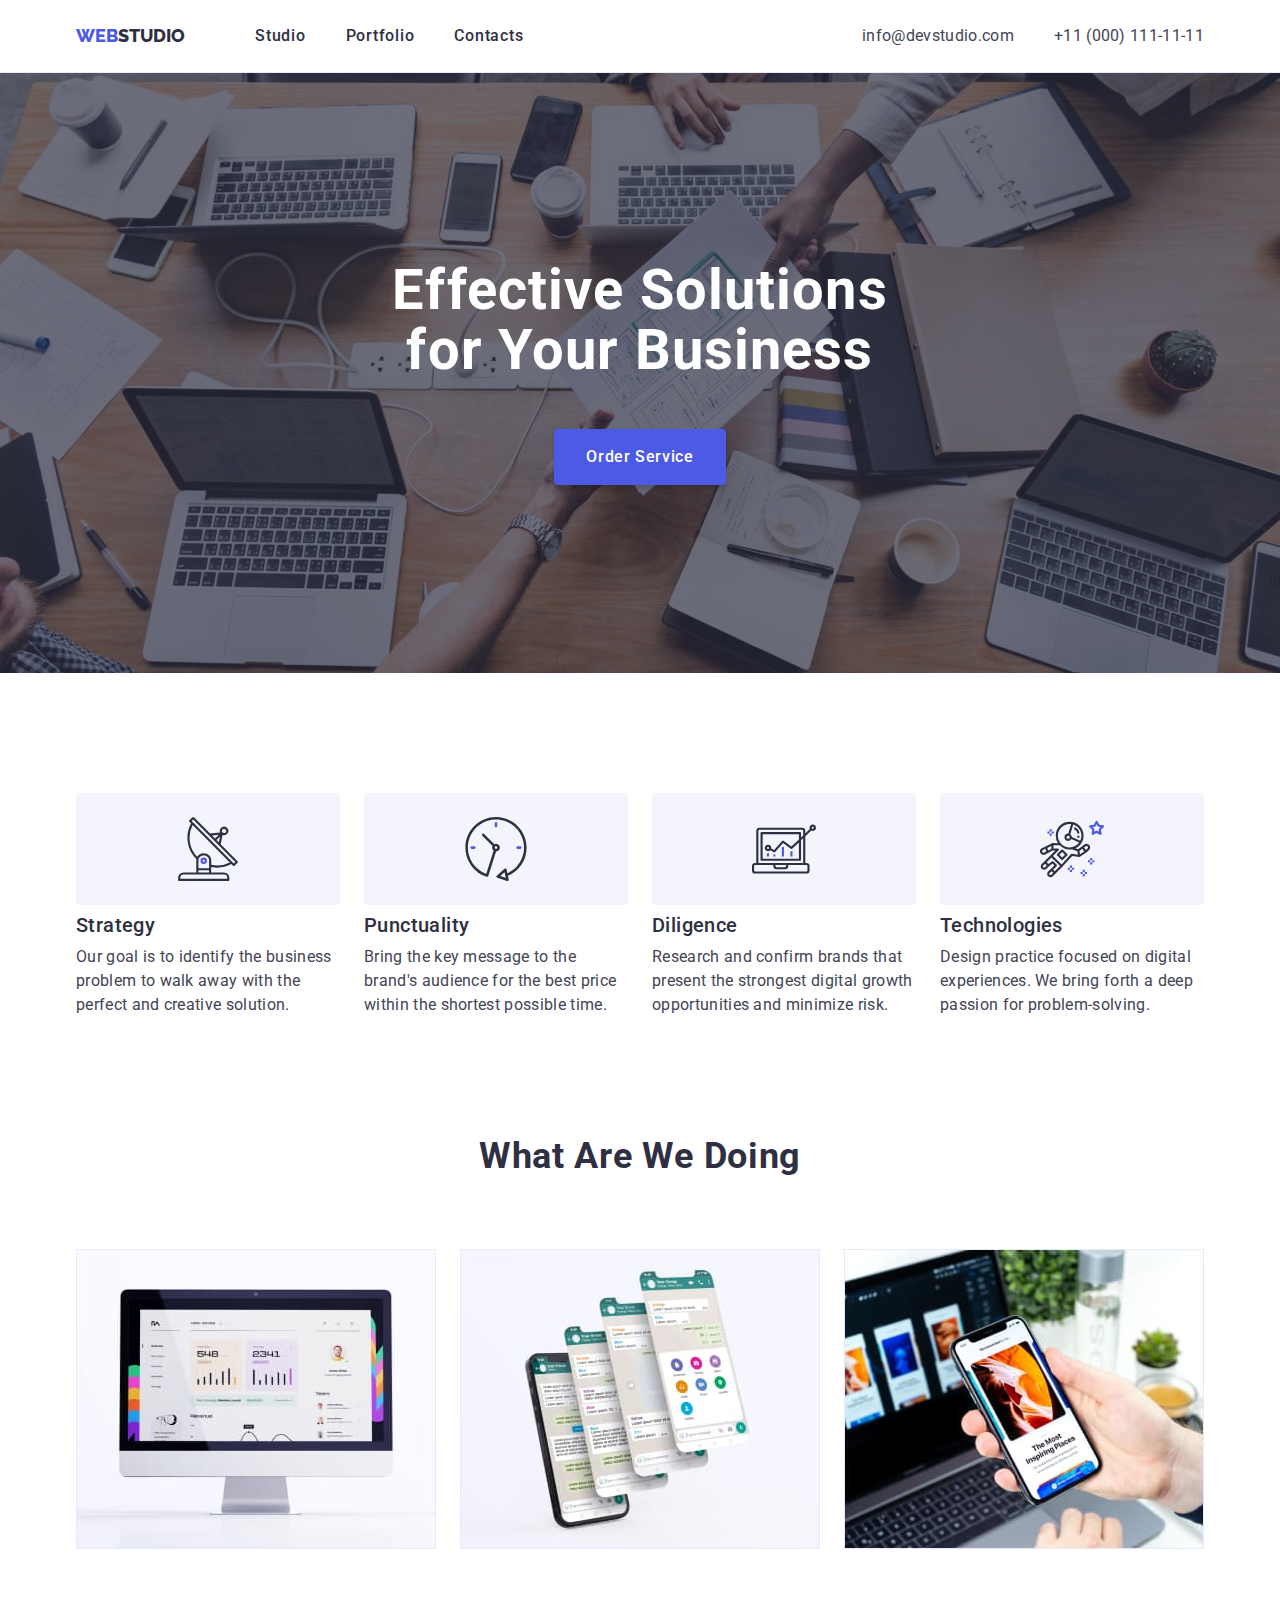
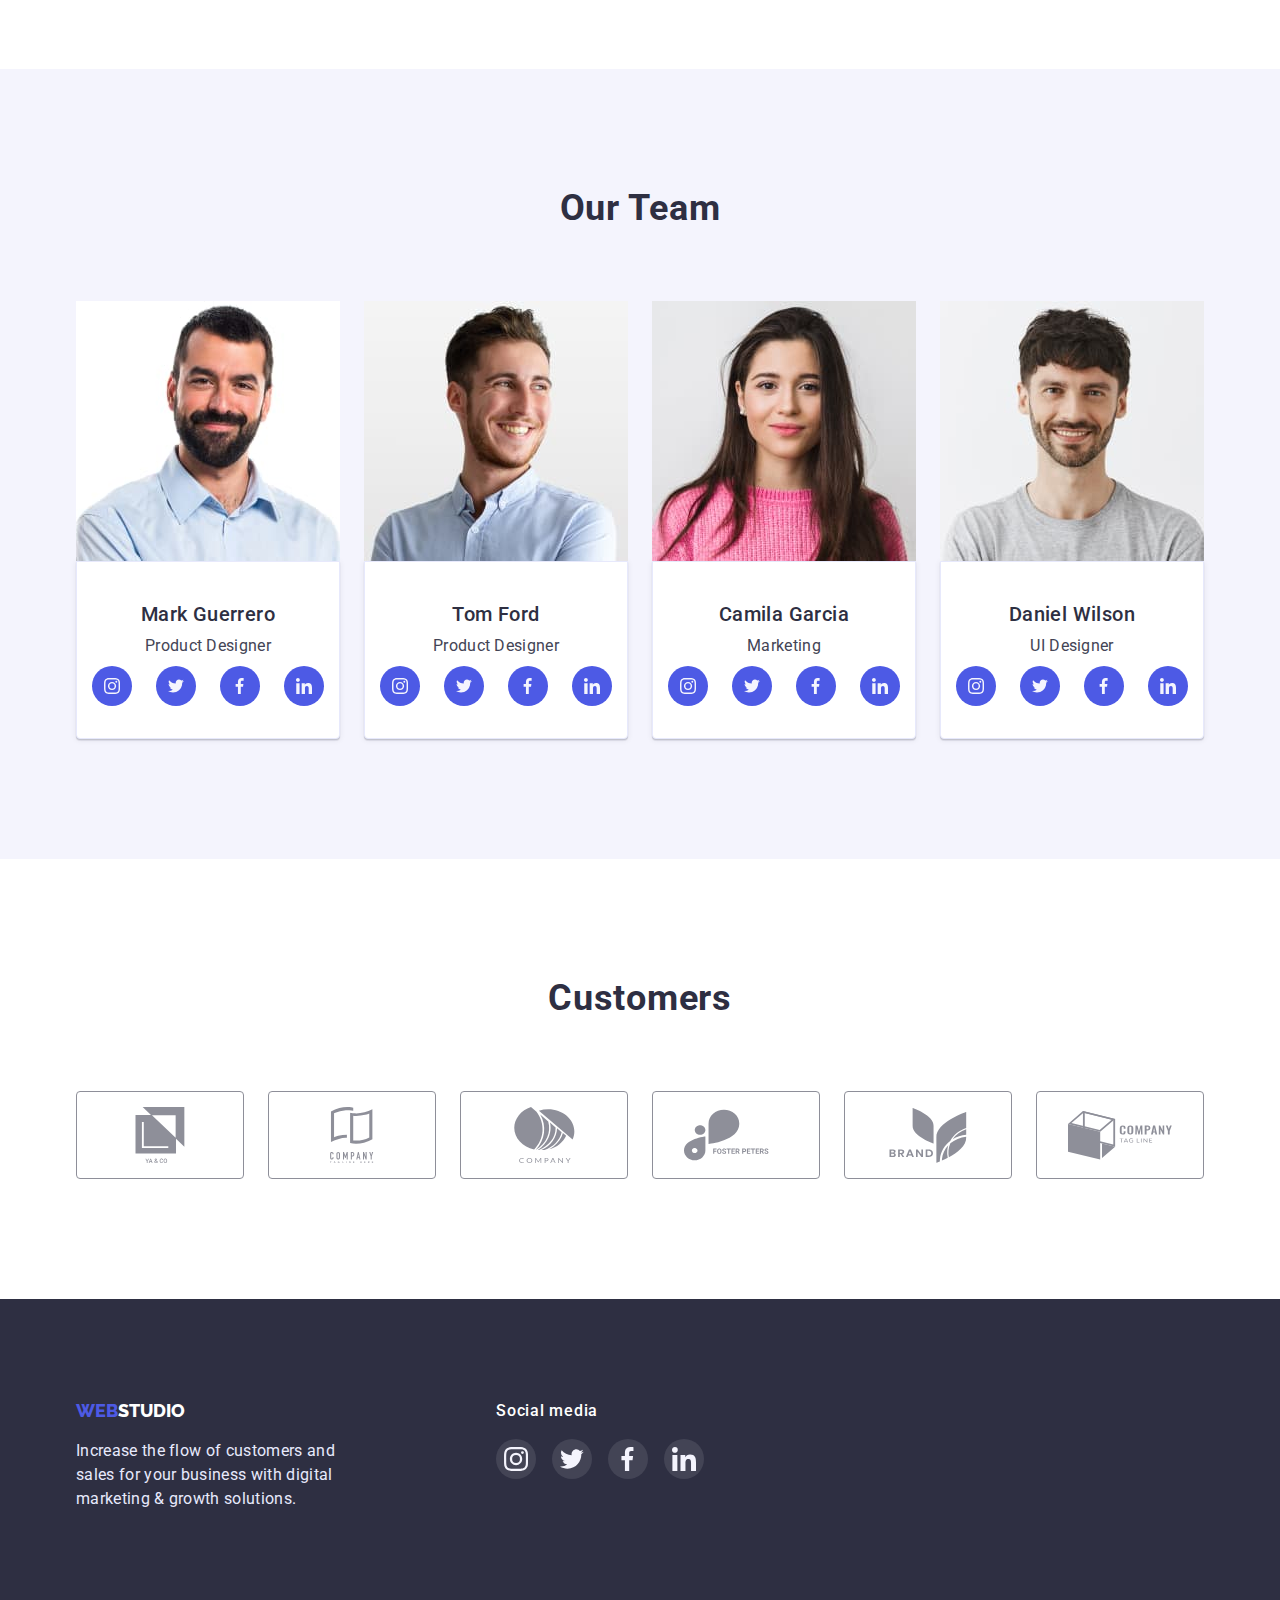
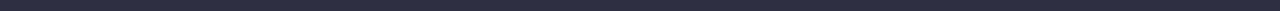
==== commit e23ae285: "goit-markup-hw-04" ====
--- a/index.html
+++ b/index.html
@@ -65,7 +65,7 @@
                 <ul class="benefits-list list">
                     <li class="benefits-item icon-antenna">
                 <div class="icon-div-benefits">
-                    <svg class="benefits-icon" width="64px" height="64px">
+                    <svg class="benefits-icon" width="64" height="64">
                         <use href="./images/sprite.svg/symbol-defs.svg#icon-antenna"></use>
                     </svg>
                 </div>
@@ -76,7 +76,7 @@
                     </li>
                     <li class="benefits-item icon-clock">
                 <div class="icon-div-benefits">
-                    <svg class="benefits-icon" width="64px" height="64px">
+                    <svg class="benefits-icon" width="64" height="64">
                         <use href="./images/sprite.svg/symbol-defs.svg#icon-clock"></use>
                     </svg>
                 </div>
@@ -87,7 +87,7 @@
                     </li>
                     <li class="benefits-item icon-diagram">
                 <div class="icon-div-benefits">
-                    <svg class="benefits-icon" width="64px" height="64px">
+                    <svg class="benefits-icon" width="64" height="64">
                         <use href="./images/sprite.svg/symbol-defs.svg#icon-diagram"></use>
                     </svg>
                 </div>
@@ -98,7 +98,7 @@
                     </li>
                     <li class="benefits-item icon-astronaut">
                 <div class="icon-div-benefits">
-                    <svg class="benefits-icon" width="64px" height="64px">
+                    <svg class="benefits-icon" width="64" height="64">
                         <use href="./images/sprite.svg/symbol-defs.svg#icon-astronaut"></use>
                     </svg>
                 </div>
@@ -146,28 +146,28 @@
                             <ul class="social-list list">
                                 <li class="social-list-item">
                                     <a href="#" class="social-list-link">
-                                        <svg width="16px" height="16px" class="social-list-icon">
+                                        <svg width="16" height="16" class="social-list-icon">
                                             <use href="./images/sprite.svg/symbol-defs.svg#icon-instagram"></use>
                                         </svg>
                                     </a>
                                 </li>
                                 <li class="social-list-item">
                                     <a href="#" class="social-list-link">
-                                        <svg width="16px" height="16px" class="social-list-icon">
+                                        <svg width="16" height="16" class="social-list-icon">
                                             <use href="./images/sprite.svg/symbol-defs.svg#icon-twitter"></use>
                                         </svg>
                                     </a>
                                 </li>
                                 <li class="social-list-item">
                                     <a href="#" class="social-list-link">
-                                        <svg width="16px" height="16px" class="social-list-icon">
+                                        <svg width="16" height="16" class="social-list-icon">
                                             <use href="./images/sprite.svg/symbol-defs.svg#icon-facebook"></use>
                                         </svg>
                                     </a>
                                 </li>
                                 <li class="social-list-item">
                                     <a href="#" class="social-list-link">
-                                        <svg width="16px" height="16px" class="social-list-icon">
+                                        <svg width="16" height="16" class="social-list-icon">
                                             <use href="./images/sprite.svg/symbol-defs.svg#icon-linkedin"></use>
                                         </svg>
                                     </a>
@@ -191,21 +191,21 @@
                                 </li>
                                 <li class="social-list-item">
                                     <a href="#" class="social-list-link">
-                                        <svg width="16px" height="16px" class="social-list-icon">
+                                        <svg width="16" height="16" class="social-list-icon">
                                             <use href="./images/sprite.svg/symbol-defs.svg#icon-twitter"></use>
                                         </svg>
                                     </a>
                                 </li>
                                 <li class="social-list-item">
                                     <a href="#" class="social-list-link">
-                                        <svg width="16px" height="16px" class="social-list-icon">
+                                        <svg width="16" height="16" class="social-list-icon">
                                             <use href="./images/sprite.svg/symbol-defs.svg#icon-facebook"></use>
                                         </svg>
                                     </a>
                                 </li>
                                 <li class="social-list-item">
                                     <a href="#" class="social-list-link">
-                                        <svg width="16px" height="16px" class="social-list-icon">
+                                        <svg width="16" height="16" class="social-list-icon">
                                             <use href="./images/sprite.svg/symbol-defs.svg#icon-linkedin"></use>
                                         </svg>
                                     </a>
@@ -222,28 +222,28 @@
                             <ul class="social-list list">
                                 <li class="social-list-item">
                                     <a href="#" class="social-list-link">
-                                        <svg width="16px" height="16px" class="social-list-icon">
+                                        <svg width="16" height="16" class="social-list-icon">
                                             <use href="./images/sprite.svg/symbol-defs.svg#icon-instagram"></use>
                                         </svg>
                                     </a>
                                 </li>
                                 <li class="social-list-item">
                                     <a href="#" class="social-list-link">
-                                        <svg width="16px" height="16px" class="social-list-icon">
+                                        <svg width="16" height="16" class="social-list-icon">
                                             <use href="./images/sprite.svg/symbol-defs.svg#icon-twitter"></use>
                                         </svg>
                                     </a>
                                 </li>
                                 <li class="social-list-item">
                                     <a href="#" class="social-list-link">
-                                        <svg width="16px" height="16px" class="social-list-icon">
+                                        <svg width="16" height="16" class="social-list-icon">
                                             <use href="./images/sprite.svg/symbol-defs.svg#icon-facebook"></use>
                                         </svg>
                                     </a>
                                 </li>
                                 <li class="social-list-item">
                                     <a href="#" class="social-list-link">
-                                        <svg width="16px" height="16px" class="social-list-icon">
+                                        <svg width="16" height="16" class="social-list-icon">
                                             <use href="./images/sprite.svg/symbol-defs.svg#icon-linkedin"></use>
                                         </svg>
                                     </a>
@@ -260,28 +260,28 @@
                             <ul class="social-list list">
                                 <li class="social-list-item">
                                     <a href="#" class="social-list-link">
-                                        <svg width="16px" height="16px" class="social-list-icon">
+                                        <svg width="16" height="16" class="social-list-icon">
                                             <use href="./images/sprite.svg/symbol-defs.svg#icon-instagram"></use>
                                         </svg>
                                     </a>
                                 </li>
                                 <li class="social-list-item">
                                     <a href="#" class="social-list-link">
-                                        <svg width="16px" height="16px" class="social-list-icon">
+                                        <svg width="16" height="16" class="social-list-icon">
                                             <use href="./images/sprite.svg/symbol-defs.svg#icon-twitter"></use>
                                         </svg>
                                     </a>
                                 </li>
                                 <li class="social-list-item">
                                     <a href="#" class="social-list-link">
-                                        <svg width="16px" height="16px" class="social-list-icon">
+                                        <svg width="16" height="16" class="social-list-icon">
                                             <use href="./images/sprite.svg/symbol-defs.svg#icon-facebook"></use>
                                         </svg>
                                     </a>
                                 </li>
                                 <li class="social-list-item">
                                     <a href="#" class="social-list-link">
-                                        <svg width="16px" height="16px" class="social-list-icon">
+                                        <svg width="16" height="16" class="social-list-icon">
                                             <use href="./images/sprite.svg/symbol-defs.svg#icon-linkedin"></use>
                                         </svg>
                                     </a>
@@ -298,44 +298,44 @@
             <div class="container">
                 <h2 class="title">Customers</h2>
                 <ul class="customers-list list">
-                    <li class="customers-list-item" style="width:168px">
-                        <a href="#" class="customers-list-link">
-                            <svg class="customers-list-icon" width="104px" height="56px">
+                    <li class="customers-list-item">
+                        <a href="#" class="customers-list-link">
+                            <svg class="customers-list-icon" width="104" height="56">
                                 <use href="./images/sprite.svg/symbol-defs.svg#icon-comp-1"></use>
                             </svg>
                         </a>
                     </li>
-                    <li class="customers-list-item" style="width:168px">
-                        <a href="#" class="customers-list-link">
-                            <svg class="customers-list-icon" width="104px" height="56px">
+                    <li class="customers-list-item" >
+                        <a href="#" class="customers-list-link">
+                            <svg class="customers-list-icon" width="104" height="56">
                                 <use href="./images/sprite.svg/symbol-defs.svg#icon-comp-2"></use>
                             </svg>
                         </a>
                     </li>
-                    <li class="customers-list-item" style="width:168px">
-                        <a href="#" class="customers-list-link">
-                            <svg class="customers-list-icon" width="104px" height="56px">
+                    <li class="customers-list-item" >
+                        <a href="#" class="customers-list-link">
+                            <svg class="customers-list-icon" width="104" height="56">
                                 <use href="./images/sprite.svg/symbol-defs.svg#icon-comp-3"></use>
                             </svg>
                         </a>
                     </li>
-                    <li class="customers-list-item" style="width:168px">
-                        <a href="#" class="customers-list-link">
-                            <svg class="customers-list-icon" width="104px" height="56px">
+                    <li class="customers-list-item" >
+                        <a href="#" class="customers-list-link">
+                            <svg class="customers-list-icon" width="104" height="56">
                                 <use href="./images/sprite.svg/symbol-defs.svg#icon-comp-4"></use>
                             </svg>
                         </a>
                     </li>
-                    <li class="customers-list-item" style="width:168px">
-                        <a href="#" class="customers-list-link">
-                            <svg class="customers-list-icon" width="104px" height="56px">
+                    <li class="customers-list-item" >
+                        <a href="#" class="customers-list-link">
+                            <svg class="customers-list-icon" width="104" height="56">
                                 <use href="./images/sprite.svg/symbol-defs.svg#icon-comp-5"></use>
                             </svg>
                         </a>
                     </li>
-                    <li class="customers-list-item" style="width:168px">
-                        <a href="#" class="customers-list-link">
-                            <svg class="customers-list-icon" width="104px" height="56px">
+                    <li class="customers-list-item" >
+                        <a href="#" class="customers-list-link">
+                            <svg class="customers-list-icon" width="104" height="56">
                                 <use href="./images/sprite.svg/symbol-defs.svg#icon-comp-6"></use>
                             </svg>
                         </a>
@@ -359,28 +359,28 @@
                 <ul class="footer-list list">
                     <li class="footer-list-item">
                         <a href="#" class="footer-list-link">
-                            <svg class="footer-list-icon" width="24px" height="24px">
+                            <svg class="footer-list-icon" width="24" height="24">
                                 <use href="./images/sprite.svg/symbol-defs.svg#icon-instagram"></use>
                             </svg>
                         </a>
                     </li>
                     <li class="footer-list-item">
                         <a href="#" class="footer-list-link">
-                            <svg class="footer-list-icon" width="24px" height="24px">
+                            <svg class="footer-list-icon" width="24" height="24">
                                 <use href="./images/sprite.svg/symbol-defs.svg#icon-twitter"></use>
                             </svg>
                         </a>
                     </li>
                     <li class="footer-list-item">
                         <a href="#" class="footer-list-link">
-                            <svg class="footer-list-icon" width="24px" height="24px">
+                            <svg class="footer-list-icon" width="24" height="24">
                                 <use href="./images/sprite.svg/symbol-defs.svg#icon-facebook"></use>
                             </svg>
                         </a>
                     </li>
                     <li class="footer-list-item">
                         <a href="#" class="footer-list-link">
-                            <svg class="footer-list-icon" width="24px" height="24px">
+                            <svg class="footer-list-icon" width="24" height="24">
                                 <use href="./images/sprite.svg/symbol-defs.svg#icon-linkedin"></use>
                             </svg>
                         </a>
--- a/css/styles.css
+++ b/css/styles.css
@@ -171,8 +171,9 @@
 
         background-image: linear-gradient(
                 
-                rgba(46%, 47%, 66%, 0.7),
-                rgba(46%, 47%, 66%, 0.7)
+                rgba(46, 47, 66, 0.7),
+                rgba(46, 47, 66, 0.7)
+                
         ),
            
         url(../images/hero-image/people-office.jpg);
@@ -400,6 +401,9 @@
         border: 1px solid #404BBF;
 
 }
+.customers-list-item{
+        width: 168px;
+}
 
 .footer-list{
         display: flex;
